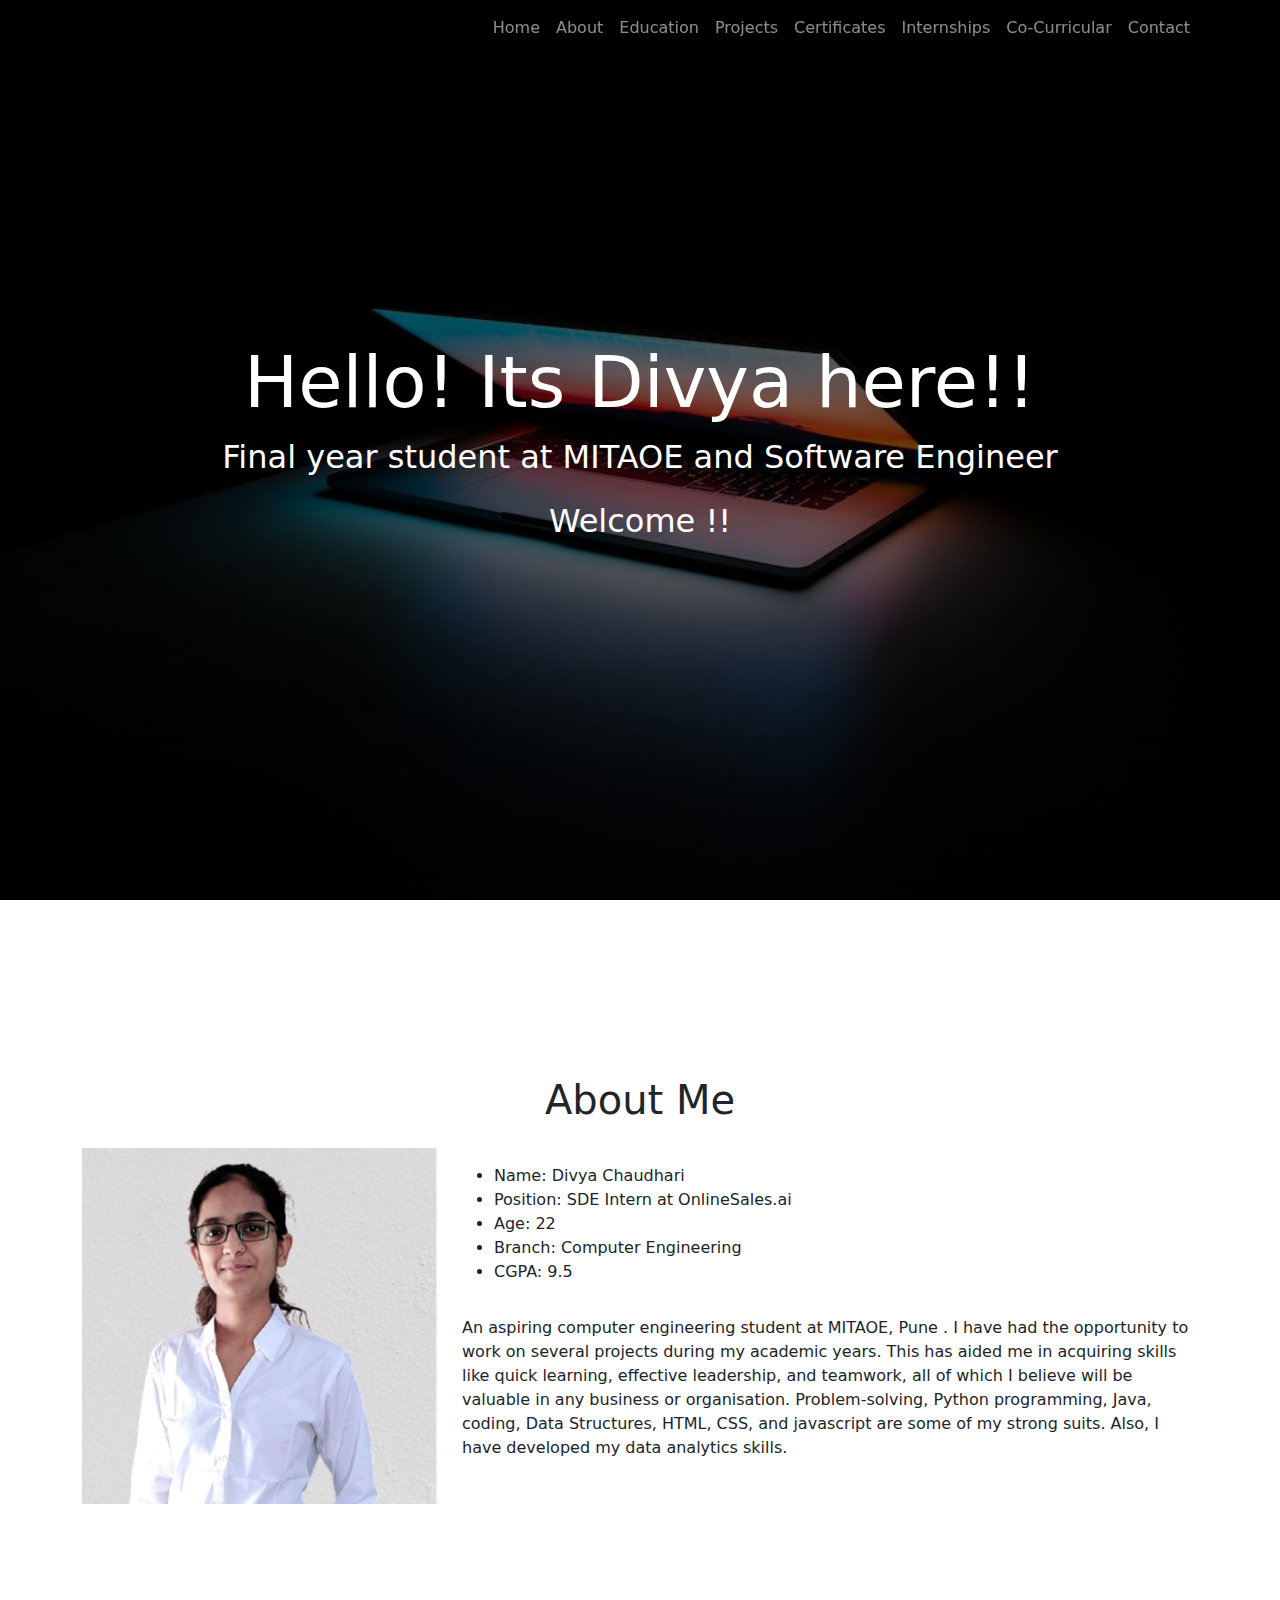
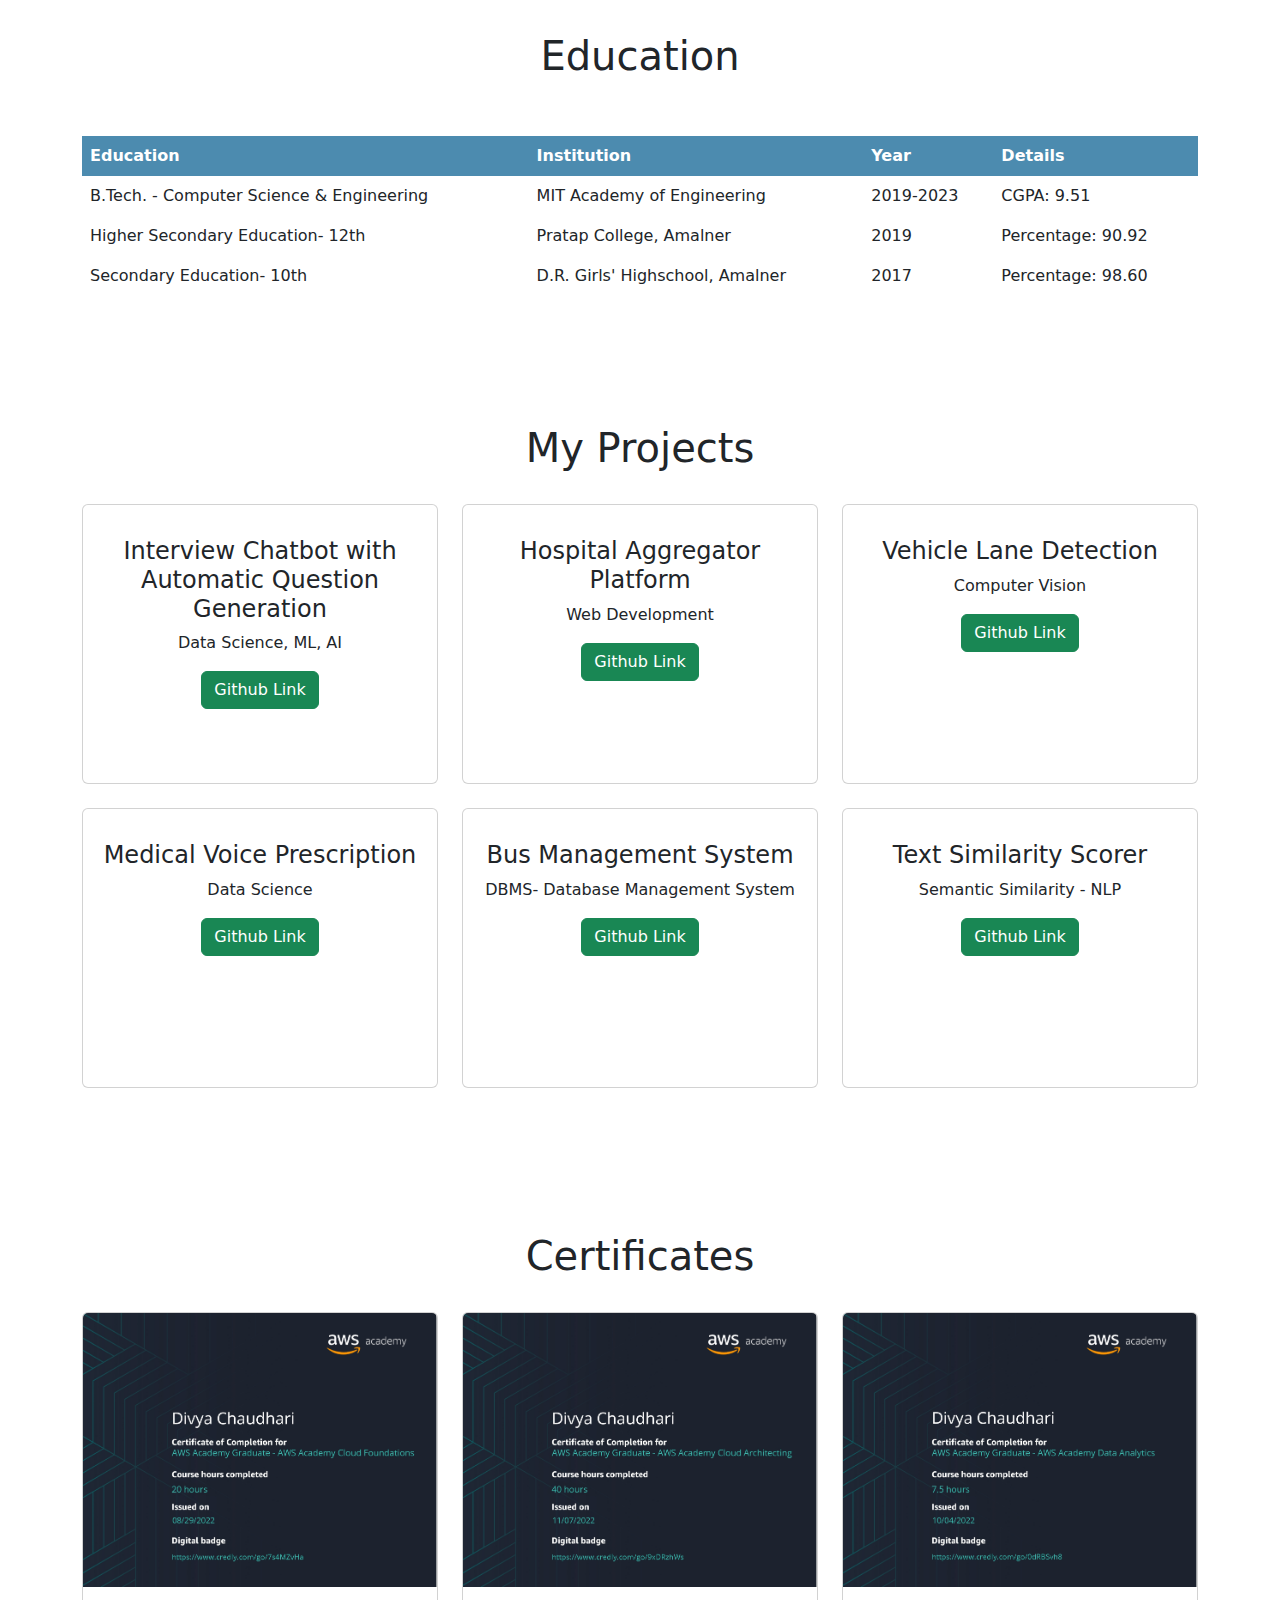
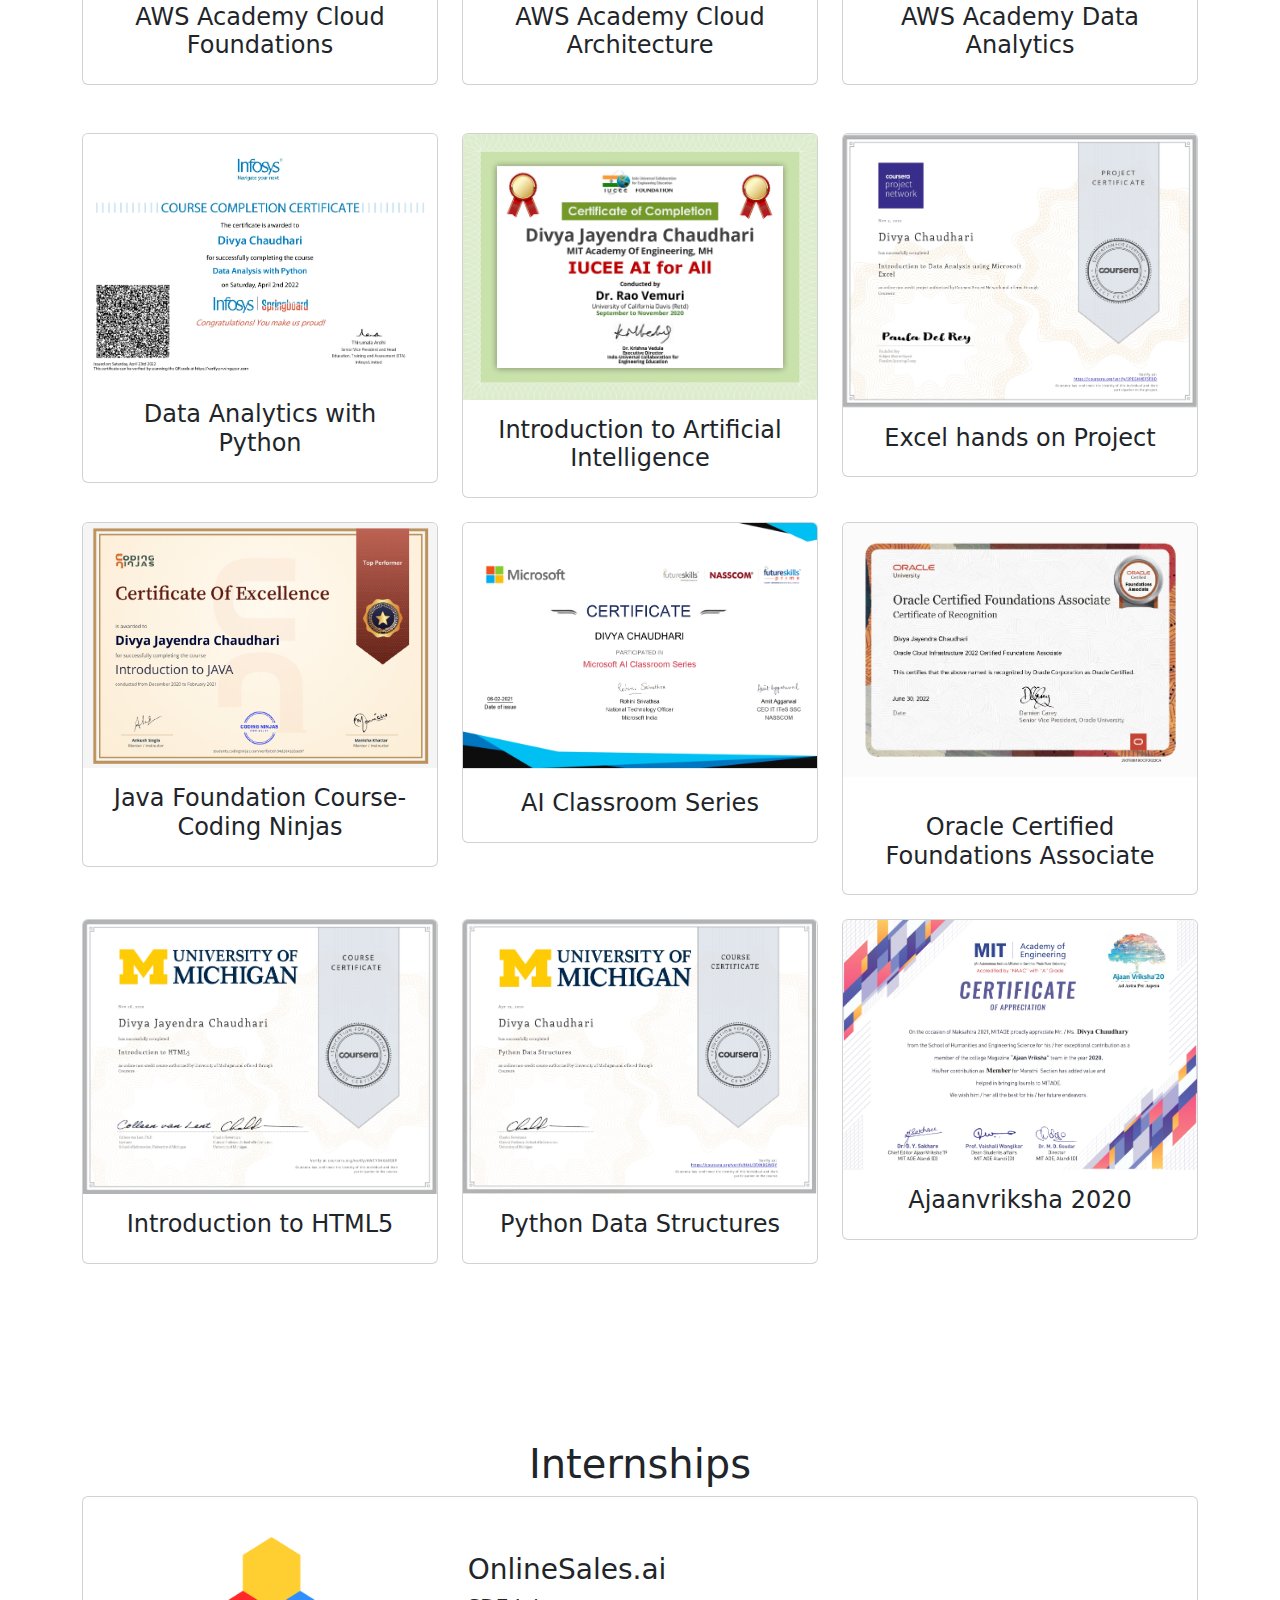
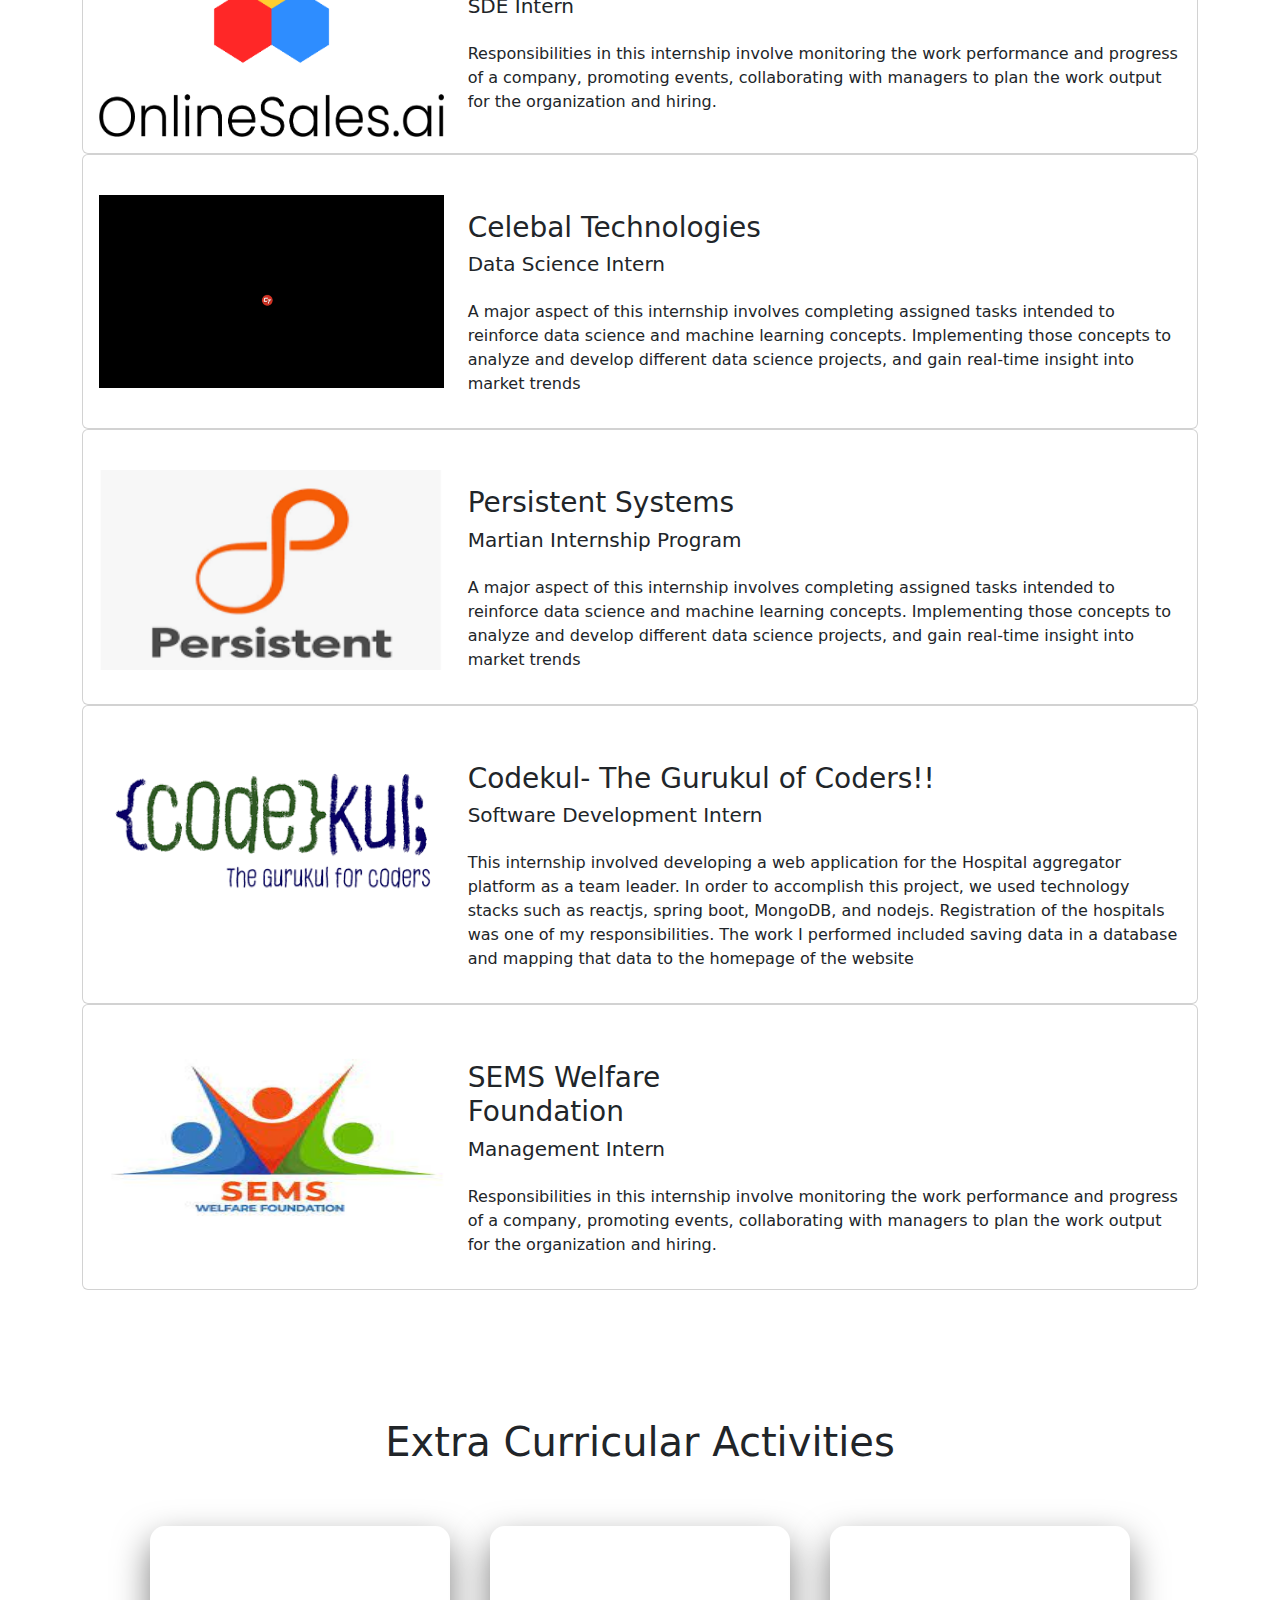
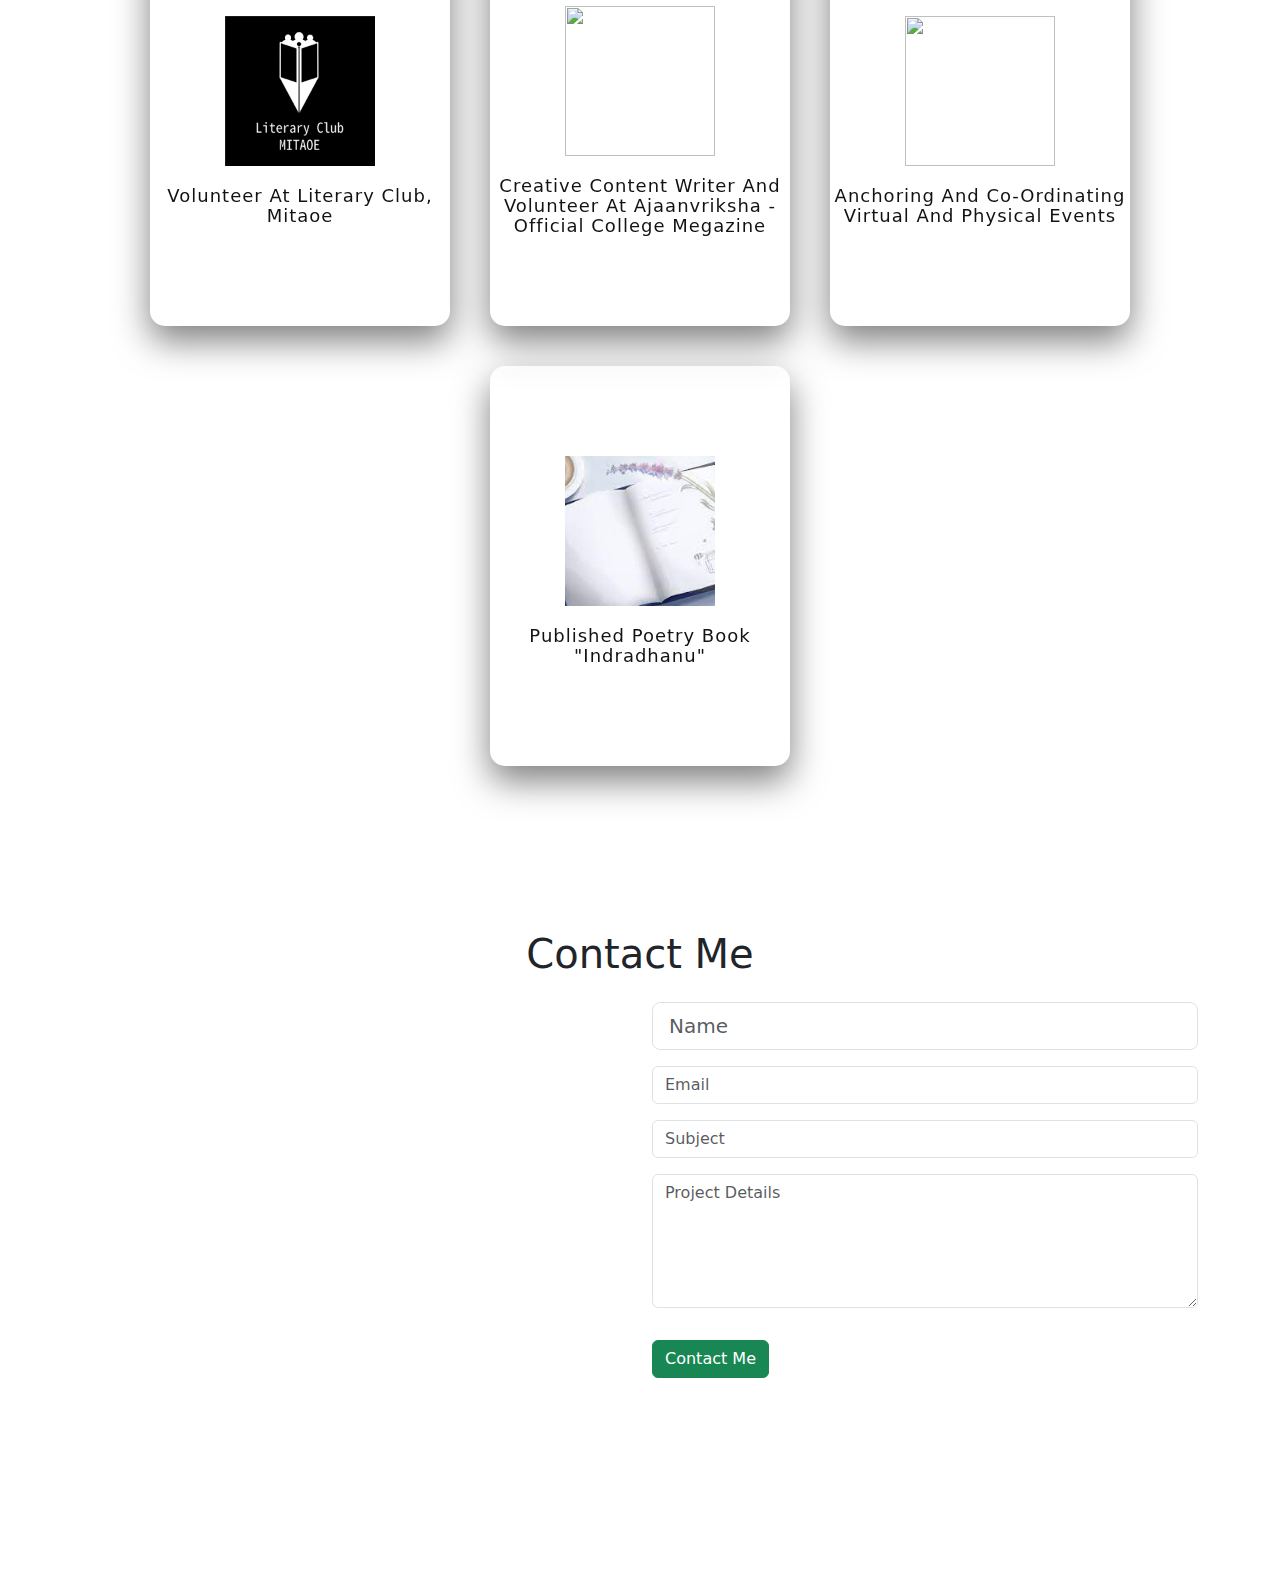
==== portfolio_website_fcc-master/index.html @ c39f03d2 "Add files via upload" ====
<!DOCTYPE html>
<html lang="en">

<head>
    <title>Digital Portfolio - Divya</title>
    <meta charset="utf-8">
    <meta name="viewport" content="width=device-width, initial-scale=1">
    <!-- linking css file -->
    <link rel="stylesheet" href="style.css">
    <!-- bootstrap CDN -->
    <link href="https://cdn.jsdelivr.net/npm/bootstrap@5.1.3/dist/css/bootstrap.min.css" rel="stylesheet">
    <script src="https://cdn.jsdelivr.net/npm/bootstrap@5.1.3/dist/js/bootstrap.bundle.min.js"></script>
    <!-- font awesome -->
    <script src="https://kit.fontawesome.com/31149d48b0.js" crossorigin="anonymous"></script>
</head>

<body>
    <!-- navbar -->
    <nav class="navbar navbar-expand-lg fixed-top navbar-dark navbarScroll">
        <div class="container">
            <a class="navbar-brand" href="#"></a>
            <button class="navbar-toggler" type="button" data-bs-toggle="collapse"
                data-bs-target="#navbarSupportedContent" aria-controls="navbarSupportedContent" aria-expanded="false"
                aria-label="Toggle navigation">
                <span class="navbar-toggler-icon"></span>
            </button>
            <div class="collapse navbar-collapse" id="navbarSupportedContent">
                <ul class="navbar-nav ms-auto">
                    <li class="nav-item active">
                        <a class="nav-link" href="#home">Home</a>
                    </li>
                    <li class="nav-item">
                        <a class="nav-link" href="#about">About</a>
                    </li>
                    <li class="nav-item">
                        <a class="nav-link" href="#education">Education</a>
                    </li>
                    <li class="nav-item">
                        <a class="nav-link" href="#services">Projects</a>
                    </li>
                    <li class="nav-item">
                        <a class="nav-link" href="#portfolio">Certificates</a>
                    </li>
                    <li class="nav-item">
                        <a class="nav-link" href="#internships">Internships</a>
                    </li>
                    <li class="nav-item">
                        <a class="nav-link" href="#co-curricular">Co-Curricular</a>
                    </li>
                    <li class="nav-item">
                        <a class="nav-link" href="#contact">Contact</a>
                    </li>
                </ul>

            </div>
        </div>
    </nav>
    <!-- main banner -->
    <section class="bgimage" id="home">
        <div class="container-fluid">
            <div class="row">
                <div class="col-lg-12 col-md-12 col-sm-12 col-xs-12 hero-text">
                    <h2 class="hero_title">Hello! Its Divya here!!</h2>
                    <p class="hero_desc">Final year student at MITAOE and Software Engineer</p>
                    <p class="hero_desc">Welcome !!</p>
                </div>
            </div>
        </div>
    </section>

    <!-- about section-->
    <section id="about">
        <div class="container mt-4 pt-4">
            <h1 class="text-center">About Me</h1>
            <div class="row mt-4">
                <div class="col-lg-4">
                    <img src="images\Divya_Chaudhari.jpg" class="imageAboutPage" alt="">
                </div>

                <div class="col-lg-8">
                    <!-- <p> Lorem Ipsum has been the industry's standard dummy text ever since the 1500s, when an unknown printer took a galley of type and scrambled it to make a type specimen book. It has survived not only five centuries, but also the leap into electronic typesetting, remaining essentially unchanged
                        
                    </p> -->
                    <div class="row mt-3">
                        <div class="col-md-6">
                            <ul>
                                <li>Name: Divya Chaudhari</li>
                                <li>Position: SDE Intern at OnlineSales.ai</li>
                                <li>Age: 22</li>
                                <li>Branch: Computer Engineering</li>
                                <li>CGPA: 9.5</li>

                            </ul>
                        </div>
                        <!-- <div class="col-md-6">
                            <ul>
                                <li>Name: David Parker</li>
                                <li>Age: 28</li>
                                <li>Occupation: Web Developer</li>

                            </ul>
                        </div> -->
                    </div>
                    <div class="row mt-3">
                        <p>An aspiring computer engineering student at MITAOE, Pune . I have had the opportunity to work
                            on several projects during my academic years.
                            This has aided me in acquiring skills like quick learning, effective leadership, and
                            teamwork, all of which I believe will be valuable in any business or organisation.
                            Problem-solving, Python programming, Java, coding, Data Structures, HTML, CSS, and
                            javascript are some of my strong suits. Also, I have developed my data analytics skills.
                        </p>
                    </div>
                </div>
            </div>
    </section>

    <!-- education section-->
<section id="education" >
    <div class="container">
        <h1 class="text-center">Education</h1><br><br>
        <table>
            <tr>
              <th>Education</th>
              <th>Institution</th>
              <th>Year</th>
              <th>Details</th>
            </tr>
            <tr>
              <td>B.Tech. - Computer Science & Engineering</td>
              <td>MIT Academy of Engineering</td>
              <td>2019-2023</td>
              <td>CGPA: 9.51 </td>
            </tr>
            <tr>
              <td>Higher Secondary Education- 12th</td>
              <td>Pratap College, Amalner</td>
              <td>2019</td>
              <td>Percentage: 90.92 </td>
            </tr>
            <tr>
              <td>Secondary Education- 10th</td>
              <td>D.R. Girls' Highschool, Amalner</td>
              <td>2017</td>
              <td>Percentage: 98.60 </td>
            </tr>
          </table>
</section>
    <!-- services section-->
    <section id="services">
        <div class="container">
            <h1 class="text-center">My Projects</h1>
            <div class="row">
                <div class="col-lg-4 mt-4">
                    <div class="card servicesText">
                        <div class="card-body">
                            <i class="fas servicesIcon fa-clock"></i>
                            <h4 class="card-title mt-3">Interview Chatbot with Automatic Question Generation </h4>
                            <p class="text-center">Data Science, ML, AI</p>
                            <!-- <p class="card-text mt-3">
                               <li>Resume Screening: Extracting skills from the resume submitted by the candidate</li>
                                <li>Question Generation: Dynamic generation of questions based on the skills extracted</li>
                               <li>Answer Evaluation: Evaluation of the candidate's responses and final score generation</li>
                                <li>Face Detection: Face, device, and single-person detection to prevent malpractice during an interview</li>
                            </p> -->
                            <div class="text-center">
                                <a href="https://github.com/Divya-105/MajorProjectInterviewChatbot"
                                    class="btn btn-success">Github Link</a>
                            </div>
                            <!-- <img class="card-img-top" src="images\AWS_Academy_Graduate___AWS_Academy_Cloud_Foundations_Badge20220829-46-1ogr9g3_page-0001.jpg" alt="Card image" style="width:100%"> -->
                        </div>
                    </div>
                </div>
                <div class="col-lg-4 mt-4">
                    <div class="card servicesText">
                        <div class="card-body">
                            <i class='fas servicesIcon fa-layer-group'></i>
                            <h4 class="card-title mt-3">Hospital Aggregator Platform</h4>
                            <p class="text-center">Web Development</p>
                            <!-- <p class="card-text mt-3">Mentor: Abhijeet Chaugule | Team Size: 4
                                Key Skills: Web Development ReactJS MongoDB Spring Boot
                                1. Hospitals can register their data on this platform
                                2. Admins must approve a hospital profile before it appears on the homepage
                                3. Users will be able to view the list of all the hospitals on the homepage.
                                4. Hospital end users will have the option of emailing their issues to the respective hospitals.
                            </p> -->
                            <div class="text-center">
                                <a href="https://github.com/Divya-105/Hospital-Aggregator-Platform"
                                    class="btn btn-success">Github Link</a>
                            </div>
                        </div>
                    </div>
                </div>

                <div class="col-lg-4 mt-4">
                    <div class="card servicesText">
                        <div class="card-body">
                            <i class='far servicesIcon fa-check-circle'></i>
                            <h4 class="card-title mt-3">Vehicle Lane Detection</h4>
                            <p class="text-center">Computer Vision</p>
                            <!-- <p class="card-text mt-3">Mentor: Dr. Vaishali Wangikar | Team Size: 3
                                Key Skills: Python Text-to-Speech Speech Recognition SMTP
                                1. The software application asks for details about patients
                                2. In order to prescribe medicine, a doctor must specify its name
                                3. After being asked by the software, doctors also specify the time at which medicine is consumed
                                4. In the form, all these details are printed and ready to be emailed to the receiver/patient.
                                5. Send an email to the patient by entering their email address in the GUI
                            </p> -->
                            <div class="text-center">
                                <a href="https://github.com/Divya-105/CVProject_lanedetectionnew"
                                    class="btn btn-success">Github Link</a>
                            </div>
                        </div>
                    </div>
                </div>
            </div>

            <div class="row">
                <div class="col-lg-4 mt-4">
                    <div class="card servicesText">
                        <div class="card-body">
                            <i class='fas servicesIcon fa-search'></i>
                            <h4 class="card-title mt-3">Medical Voice Prescription</h4>
                            <p class="text-center">Data Science</p>
                            <!-- <p class="card-text mt-3">Some quick example text to build on the card title and make up the bulk of the card's content.
                                Some quick example text to build on the card title and make up the bulk of the card's content.
                            </p> -->
                            <div class="text-center">
                                <a href="https://github.com/Divya-105/Voice-Prescription" class="btn btn-success">Github
                                    Link</a>
                            </div>
                        </div>
                    </div>
                </div>

                <div class="col-lg-4 mt-4">
                    <div class="card servicesText">
                        <div class="card-body">
                            <i class='fas servicesIcon fa-shield-alt'></i>
                            <h4 class="card-title mt-3">Bus Management System</h4>
                            <p class="text-center">DBMS- Database Management System</p>
                            <!-- <p class="card-text mt-3">Some quick example text to build on the card title and make up the bulk of the card's content.
                                Some quick example text to build on the card title and make up the bulk of the card's content.
                            </p> -->
                            <div class="text-center">
                                <a href="https://github.com/Divya-105/Bus-Management-System-DBMS-Project"
                                    class="btn btn-success">Github Link</a>
                            </div>
                        </div>
                    </div>
                </div>

                <div class="col-lg-4 mt-4">
                    <div class="card servicesText">
                        <div class="card-body">
                            <i class='fas servicesIcon fa-wrench'></i>
                            <h4 class="card-title mt-3">Text Similarity Scorer</h4>
                            <p class="text-center">Semantic Similarity - NLP</p>
                            <!-- <p class="card-text mt-3">Some quick example text to build on the card title and make up the bulk of the card's content.
                                Some quick example text to build on the card title and make up the bulk of the card's content.
                            </p> -->
                            <div class="text-center">
                                <a href="https://github.com/Divya-105/text-similarity-scorer"
                                    class="btn btn-success">Github Link</a>
                            </div>
                        </div>
                    </div>
                </div>
            </div>
        </div>
    </section>

    <!-- portfolio section-->
    <section id="portfolio">
        <div class="container mt-3">
            <h1 class="text-center">Certificates</h1>
            <div class="row">
                <div class="col-lg-4 mt-4">
                    <div class="card">
                        <img class="card-img-top"
                            src="images\Certificates\AWS_Academy_Graduate___AWS_Academy_Cloud_Foundations_Badge20220829-46-1ogr9g3_page-0001.jpg"
                            alt="Card image" style="width:100%">
                        <div class="card-body">
                            <h4 class="card-title">AWS Academy Cloud Foundations</h4>
                            <!-- <p class="card-text">Lorem Ipsum is simply dummy text of the printing and typesetting industry.</p> -->
                            <!-- <div class="text-center">
                                <a href="#" class="btn btn-success">Link</a>
                            </div> -->
                        </div>
                    </div>
                </div>

                <div class="col-lg-4 mt-4">
                    <div class="card portfolioContent">
                        <img class="card-img-top"
                            src="images\Certificates\AWS_Academy_Graduate___AWS_Academy_Cloud_Architecting_Badge20221107-46-8hinlg (1)_page-0001.jpg"
                            alt="Card image" style="width:100%">
                        <div class="card-body">
                            <h4 class="card-title">AWS Academy Cloud Architecture</h4>
                            <!-- <p class="card-text">Lorem Ipsum is simply dummy text of the printing and typesetting industry.</p>
                            <div class="text-center">
                                <a href="#" class="btn btn-success">Link</a>
                            </div> -->
                        </div>
                    </div>
                </div>

                <div class="col-lg-4 mt-4">
                    <div class="card portfolioContent">
                        <img class="card-img-top"
                            src="images\Certificates\AWS_Academy_Graduate___AWS_Academy_Data_Analytics_Badge20221004-46-1j349ua_page-0001.jpg"
                            alt="Card image" style="width:100%">
                        <div class="card-body">
                            <h4 class="card-title">AWS Academy Data Analytics</h4>
                            <!-- <p class="card-text">Lorem Ipsum is simply dummy text of the printing and typesetting industry.</p>
                            <div class="text-center">
                                <a href="#" class="btn btn-success">Link</a>
                            </div> -->
                        </div>
                    </div>
                </div>
            </div>
            <br>
            <div class="row">
                <div class="col-lg-4 mt-4">
                    <div class="card portfolioContent">
                        <img class="card-img-top" src="images\Certificates\Data Analysis with python_page-0001.jpg"
                            alt="Card image" style="width:100%">
                        <div class="card-body">
                            <h4 class="card-title">Data Analytics with Python</h4>
                            <!-- <p class="card-text">Lorem Ipsum is simply dummy text of the printing and typesetting industry.</p>
                            <div class="text-center">
                                <a href="#" class="btn btn-success">Link</a>
                            </div> -->
                        </div>
                    </div>
                </div>

                <div class="col-lg-4 mt-4">
                    <div class="card portfolioContent">
                        <img class="card-img-top"
                            src="images\Certificates\AI 2020 certificate Completion Divya Jayendra Chaudhari.pptx_page-0001.jpg"
                            alt="Card image" style="width:100%">
                        <div class="card-body">
                            <h4 class="card-title">Introduction to Artificial Intelligence</h4>
                            <!-- <p class="card-text">Lorem Ipsum is simply dummy text of the printing and typesetting industry.</p>
                            <div class="text-center">
                                <a href="#" class="btn btn-success">Link</a>
                            </div> -->
                        </div>
                    </div>
                </div>

                <div class="col-lg-4 mt-4">
                    <div class="card portfolioContent">
                        <img class="card-img-top"
                            src="images\Certificates\Coursera 3PEGHVEF5FDD excel project_page-0001.jpg" alt="Card image"
                            style="width:100%">
                        <div class="card-body">
                            <h4 class="card-title">Excel hands on Project</h4>
                            <!-- <p class="card-text">Lorem Ipsum is simply dummy text of the printing and typesetting industry.</p>
                            <div class="text-center">
                                <a href="#" class="btn btn-success">Link</a>
                            </div> -->
                        </div>
                    </div>
                </div>

                <div class="col-lg-4 mt-4">
                    <div class="card portfolioContent">
                        <img class="card-img-top" src="images\Certificates\Java Foundation Certificate_page-0001.jpg"
                            alt="Card image" style="width:100%">
                        <div class="card-body">
                            <h4 class="card-title">Java Foundation Course- Coding Ninjas</h4>
                            <!-- <p class="card-text">Lorem Ipsum is simply dummy text of the printing and typesetting industry.</p>
                            <div class="text-center">
                                <a href="#" class="btn btn-success">Link</a>
                            </div> -->
                        </div>
                    </div>
                </div>

                <div class="col-lg-4 mt-4">
                    <div class="card portfolioContent">
                        <img class="card-img-top" src="images\Certificates\MicrosoftCertificate_page-0001.jpg"
                            alt="Card image" style="width:100%">
                        <div class="card-body">
                            <h4 class="card-title">AI Classroom Series</h4>
                            <!-- <p class="card-text">Lorem Ipsum is simply dummy text of the printing and typesetting industry.</p>
                            <div class="text-center">
                                <a href="#" class="btn btn-success">Link</a>
                            </div> -->
                        </div>
                    </div>
                </div>

                <div class="col-lg-4 mt-4">
                    <div class="card portfolioContent">
                        <img class="card-img-top" src="images\Certificates\Oracle_eCertificate_page-0001.jpg"
                            alt="Card image" style="width:100%">
                        <div class="card-body">
                            <h4 class="card-title">Oracle Certified Foundations Associate</h4>
                            <!-- <p class="card-text">Lorem Ipsum is simply dummy text of the printing and typesetting industry.</p>
                            <div class="text-center">
                                <a href="#" class="btn btn-success">Link</a>
                            </div> -->
                        </div>
                    </div>
                </div>

                <div class="col-lg-4 mt-4">
                    <div class="card portfolioContent">
                        <img class="card-img-top" src="images\Certificates\Coursera 4WCY9AXA8S8P html5_page-0001.jpg"
                            alt="Card image" style="width:100%">
                        <div class="card-body">
                            <h4 class="card-title">Introduction to HTML5</h4>
                            <!-- <p class="card-text">Lorem Ipsum is simply dummy text of the printing and typesetting industry.</p>
                            <div class="text-center">
                                <a href="#" class="btn btn-success">Link</a>
                            </div> -->
                        </div>
                    </div>
                </div>

                <div class="col-lg-4 mt-4">
                    <div class="card portfolioContent">
                        <img class="card-img-top"
                            src="images\Certificates\Coursera HAU3FXN8GWQY- python DS_page-0001.jpg" alt="Card image"
                            style="width:100%">
                        <div class="card-body">
                            <h4 class="card-title">Python Data Structures</h4>
                            <!-- <p class="card-text">Lorem Ipsum is simply dummy text of the printing and typesetting industry.</p>
                            <div class="text-center">
                                <a href="#" class="btn btn-success">Link</a>
                            </div> -->
                        </div>
                    </div>
                </div>

                <div class="col-lg-4 mt-4">
                    <div class="card portfolioContent">
                        <img class="card-img-top" src="images\Certificates\AV20 Certificates_page-0033.jpg"
                            alt="Card image" style="width:100%">
                        <div class="card-body">
                            <h4 class="card-title">Ajaanvriksha 2020</h4>
                            <!-- <p class="card-text">Lorem Ipsum is simply dummy text of the printing and typesetting industry.</p>
                            <div class="text-center">
                                <a href="#" class="btn btn-success">Link</a>
                            </div> -->
                        </div>
                    </div>
                </div>
            </div>
    </section>

    <!-- internships section-->
    <section id="internships">
        <div class="container mt-4 pt-4">
            <h1 class="text-center">Internships</h1>

            <div class="card">
                <div class="card-body">
                    <div class="row mt-4">
                        <div class="col-lg-4">
                            <img src="images\Logos\os.png" height="200px" width="120px" class="imageAboutPage" alt="">
                        </div>
                        <div class="col-lg-8">
                            <div class="row mt-3">
                                <div class="col-md-6">
                                    <h3>OnlineSales.ai</h3>
                                    <h5>SDE Intern</h5>
                                </div>
                            </div>
                            <div class="row mt-3">
                                <p>Responsibilities in this internship involve monitoring the work performance and
                                    progress of a company, promoting events, collaborating with
                                    managers to plan the work output for the organization and hiring.
                                </p>
                            </div>
                        </div>
                    </div>
                </div>
            </div>

            <div class="card">
                <div class="card-body">
                    <div class="row mt-4">
                        <div class="col-lg-4">
                            <img src="images\Logos\summer internship logo ai file 2(1).gif" class="imageAboutPage"
                                alt="">
                        </div>
                        <div class="col-lg-8">
                            <div class="row mt-3">
                                <div class="col-md-6">
                                    <h3>Celebal Technologies</h3>
                                    <h5>Data Science Intern</h5>
                                </div>
                            </div>
                            <div class="row mt-3">
                                <p>A major aspect of this internship involves completing assigned tasks intended to
                                    reinforce data science and machine learning concepts. Implementing
                                    those concepts to analyze and develop different data science projects, and gain
                                    real-time insight into market trends
                                </p>
                            </div>
                        </div>
                    </div>
                </div>
            </div>

            <div class="card">
                <div class="card-body">
                    <div class="row mt-4">
                        <div class="col-lg-4">
                            <img src="images\Logos\persist.png" height="200px" width="120px" class="imageAboutPage"
                                alt="">
                        </div>
                        <div class="col-lg-8">
                            <div class="row mt-3">
                                <div class="col-md-6">
                                    <h3>Persistent Systems</h3>
                                    <h5>Martian Internship Program</h5>
                                </div>
                            </div>
                            <div class="row mt-3">
                                <p>A major aspect of this internship involves completing assigned tasks intended to
                                    reinforce data science and machine learning concepts. Implementing
                                    those concepts to analyze and develop different data science projects, and gain
                                    real-time insight into market trends
                                </p>
                            </div>
                        </div>
                    </div>
                </div>
            </div>

            <div class="card">
                <div class="card-body">
                    <div class="row mt-4">
                        <div class="col-lg-4">
                            <img src="images\Logos\ck3.png" height="150px" width="120px" class="imageAboutPage" height="200px" alt="">
                        </div>
                        <div class="col-lg-8">
                            <div class="row mt-3">
                                <div >
                                    <h3> Codekul- The Gurukul of Coders!!</h3>
                                    <h5>Software Development Intern</h5>
                                    </ul>
                                </div>
                            </div>
                            <div class="row mt-3">
                                <p>This internship involved developing a web application for the Hospital aggregator
                                    platform as a team leader. In order to accomplish this project, we
                                    used technology stacks such as reactjs, spring boot, MongoDB, and nodejs.
                                    Registration of the hospitals was one of my responsibilities. The work I
                                    performed included saving data in a database and mapping that data to the homepage
                                    of the website
                                </p>
                            </div>
                        </div>
                    </div>
                </div>
            </div>

            <div class="card">
                <div class="card-body">
                    <div class="row mt-4">
                        <div class="col-lg-4">
                            <img src="images\Logos\sems.jpg" height="200px" width="120px" class="imageAboutPage"
                                alt="">
                        </div>
                        <div class="col-lg-8">
                            <div class="row mt-3">
                                <div class="col-md-6">
                                    <h3>SEMS Welfare Foundation</h3>
                                    <h5> Management Intern</h5>
                                </div>
                            </div>
                            <div class="row mt-3">
                                <p>Responsibilities in this internship involve monitoring the work performance and
                                    progress of a company, promoting events, collaborating with
                                    managers to plan the work output for the organization and hiring.
                                </p>
                            </div>
                        </div>
                    </div>
                </div>
            </div>
    </section>


<!-- co-curricular section-->
<section id="co-curricular">
        <h1 class="text-center">Extra Curricular Activities</h1>
    <div class="container_h">
        <div class="card_h">
            <div class="content_h">
                <div class="imgBx">
                    <img src="images\Logos\litearary.png" height="250px" width="250px">
                </div>
                <div class="contentBx">
                    <h3>Volunteer at Literary Club, Mitaoe</h3>
                </div>
            </div>
        </div>
        <div class="card_h">
            <div class="content_h">
                <div class="imgBx">
                    <img src="images\Logos\_DSC0494.JPG" height="250px" width="250px">
                </div>
                <div class="contentBx">
                    <h3>Creative content writer and volunteer at Ajaanvriksha - Official college megazine</h3>
                </div>
            </div>
        </div>
        <div class="card_h">
            <div class="content_h">
                <div class="imgBx">
                    <img src="images\Logos\DSC_0521 (1).JPG" height="250px" width="250px">
                </div>
                <div class="contentBx">
                    <h3>Anchoring and co-ordinating virtual and physical events</h3>
                </div>
            </div>
        </div>
        <div class="card_h">
            <div class="content_h">
                <div class="imgBx">
                    <img src="images\Logos\poetry.jpg" height="250px" width="250px">
                </div>
                <div class="contentBx">
                    <h3>Published poetry book "Indradhanu"</h3>
                </div>
            </div>
        </div>
    </div>
    </div>
</section>


    <!-- contact section-->
    <section id="contact">
        <div class="container mt-3 contactContent">
            <h1 class="text-center">Contact Me</h1>

            <div class="row mt-4">
                <div class="col-lg-6">
                    <!-- to edit google map goto https://www.embed-map.com type your location, generate html code and copy the html  -->
                    <div style="max-width:100%;overflow:hidden;color:red;width:500px;height:500px;">
                        <div id="embedmap-canvas" style="height:100%; width:100%;max-width:100%;">
                            <iframe style="height:100%;width:100%;border:0;" frameborder="0"
                                src="https://www.google.com/maps/embed/v1/place?q=kiwale,pune&key=AIzaSyBFw0Qbyq9zTFTd-tUY6dZWTgaQzuU17R8">
                            </iframe>
                        </div>
                        <a class="googlemaps-html" href="https://www.embed-map.com"
                            id="get-data-forembedmap">https://www.embed-map.com</a>
                        <style>
                            #embedmap-canvas img {
                                max-width: none !important;
                                background: none !important;
                                font-size: inherit;
                                font-weight: inherit;
                            }
                        </style>
                    </div>
                </div>

                <div class="col-lg-6">
                    <!-- form fields -->
                    <form>
                        <input type="text" class="form-control form-control-lg" placeholder="Name">
                        <input type="email" class="form-control mt-3" placeholder="Email">
                        <input type="text" class="form-control mt-3" placeholder="Subject">
                        <div class="mb-3 mt-3">
                            <textarea class="form-control" rows="5" id="comment" name="text"
                                placeholder="Project Details"></textarea>
                        </div>
                    </form>
                    <button type="button" class="btn btn-success mt-3">Contact Me</button>

                </div>

            </div>
        </div>
    </section>


    <!-- footer section-->
    <footer id="footer">
        <div class="container-fluid">
            <!-- social media icons -->
            <div class="social-icons mt-4">
                <a href="https://www.facebook.com/" target="_blank"><i class="fab fa-facebook"></i></a>
                <a href="https://www.instagram.com/" target="_blank"><i class="fab fa-instagram"></i></a>
                <!-- <a href="https://www.twitter.com/" target="_blank"><i class="fab fa-twitter"></i></a> -->
                <a href="https://www.linkedin.com/in/divyachaudhari105/" target="_blank"><i class="fab fa-linkedin"></i></a>
                <!-- <a href="https://www.twitch.tv/" target="_blank"><i class="fab fa-twitch"></i></a> -->
            </div>
        </div>
    </footer>

    <!-- load javascript after loading all html content -->
    <script src="script/script.js"></script>

</body>

</html>
---- portfolio_website_fcc-master/style.css ----
/* display background color black on navbar scroll */
.navbarScroll.navbarDark {
    background-color: black;
}

/* hero background image */
.bgimage {
    height:100vh;
    /* background: url('images/heroImage.jpeg'); */
    background: url('images/home2cpy.jpg');
    background-size:cover;
    position:relative;
}
/* .bgimage::after {
  content: "";
  position: absolute;
  top: 0;
  left: 0;
  width: 100%;
  height: 100%;
  background: rgba(0,0,0,0.6);
  mix-blend-mode: multiply;
  pointer-events: none;
} */
/* text css above hero image*/
.hero_title {
    font-size: 4.5rem;
}
.hero_desc {
    font-size: 2rem;
}
.hero-text {
    text-align: center;
    position: absolute;
    top: 50%;
    left: 50%;
    transform: translate(-50%, -50%);
    color: white;
}

/* spacing on all sections */
/* #about, #services, #portfolio, #contact {
    margin-top: 4rem;
    padding-top: 4rem;
} */
#contact {
    padding-bottom: 4rem;
}
/* about section image css */
.imageAboutPage {
    width: 100%;
}

/* services section css */
.servicesText.card {
    height: 280px;
    cursor: pointer;
  }
.servicesIcon {
    font-size: 36px;
    text-align: center;
    width: 100%;
}
.card-title {
    text-align: center;
}
.card:hover .servicesIcon {
    color: #008000;
}
.servicesText:hover {
    border: 1px solid #008000;
}

/* social media icons styling */
.social-icons {
    font-size: 36px;
    cursor: pointer;
}
.fa-facebook:hover,.fa-instagram:hover,.fa-twitter:hover,.fa-linkedin:hover, .fa-twitch:hover {
    color: #008000;
}
.fab {
    color: #000000;
}
/* footer styling */
#footer {
    background-color: #808080;
    text-align: center;
}

/* spacing on all sections */
#about, #services, #portfolio, #contact,#internships, #co-curricular, #education {
    margin-top: 4rem;
    padding-top: 4rem;
}
#contact {
    padding-bottom: 4rem;
}

   .card-body li:hover {
    background-color: #f2f2f2;
  }
  

/* body {
	display: flex;
	justify-content: center;
	align-items: center;
	flex-wrap: wrap;
	background: #161616;
	min-height: 100vh;
} */

/* section::before{
	content: '';
	position: absolute;
	top: 0;
	left: 0;
	width: 100%;
	height: 100%;
	background: linear-gradient(#DA22FF, #9733EE);
	clip-path: circle(30% at right 70%);
} */

/* section::after {
	content: '';
	position: absolute;
	top: 0;
	left: 0;
	width: 100%;
	height: 100%;
	background: linear-gradient(#E55D87, #5FC3E4);
	clip-path: circle(20% at 10% 10%);
} */

.container_h {
	position: relative;
	z-index: 1;
	display: flex;
	justify-content: center;
	align-items: center;
	flex-wrap: wrap;
	margin: 40px 0;
}

.container_h .card_h {
	position: relative;
	width: 300px;
	height: 400px;
	background: rgba(255, 255, 255, 0.05);
	margin: 20px;
	box-shadow: 0 15px 35px rgba(0, 0, 0, 0.5);
	border-radius: 15px;
	display: flex;
	justify-content: center;
	align-items: center;
	backdrop-filter: blur(10px);
}

.container_h .card_h .content_h {
	position: relative;
	display: flex;
	justify-content: center;
	align-items: center;
	flex-direction: column;
	transition: 0.5s;
}

.container_h .card_h:hover .content_h{
	transform: translateY(-20px);
}

.container_h .card_h .content_h .imgBx {
	position: relative;
	width: 150px;
	height: 150px;
	overflow: hidden;
}

.container_h .card_h .content_h .imgBx img {
	position: absolute;
	top: 0;
	left: 0;
	width: 100%;
	height: 100%;
	object-fit: cover;
}

.container_h .card_h .content_h .contentBx h3 {
	color: #121212;
	text-transform: capitalize;
	letter-spacing: 1px;
	font-weight: 400;
	font-size: 18px;
	text-align: center;
	margin: 20px 0 10px;
	line-height: 1.1em;
}

.container_h .card_h .content_h .contentBx h3 span {
	font-size: 12px;
	font-weight: 300;
	text-transform: initial;
}

.container_h .card_h .sci {
	position: absolute;
	bottom: 50px;
	display: flex;
}

.container_h .card_h .sci li {
	list-style: none;
	margin: 0 10px;
	transform: translateY(40px);
	transition: 0.5s;
	opacity: 0;
}

.container_h .card_h:hover .sci li {
	transform: translateY(0px);
	opacity: 1;
}

.container_h .card_h .sci li a {
	color: #fff;
	font-size: 20px;
}

table {
  border-collapse: collapse;
  width: 100%;
}

th, td {
  text-align: left;
  padding: 8px;
  border-bottom: 1px solid #ddd;
}

tr:hover {background-color: #f5f5f5;}

th {
  background-color: #4c8baf;
  color: white;
}

/* #education {
  background-image: url("images/mitclgphoto.jpg");
  height: fit-content;
  width: fit-content;
  background-size: cover;
  background-position: center center;
} */

/* .bgimageclg {
  height:100vh;
  /* background: url('images/heroImage.jpeg'); 
  background: url('images/mitclgphoto.jpg');
  background-size:cover;
  position:relative;
} */

/* 
body {
  background: #1e1e1e;
  color: #fff;
  font-family: Arial, sans-serif;
  font-size: 16px;
  line-height: 1.5;
}

h1, h2, h3, h4, h5, h6 {
  color: #fff;
}

a {
  color: #fff;
  text-decoration: underline;
}

a:hover {
  color: #ccc;
}

.container {
  max-width: 1200px;
  margin: 0 auto;
  padding: 20px;
} */
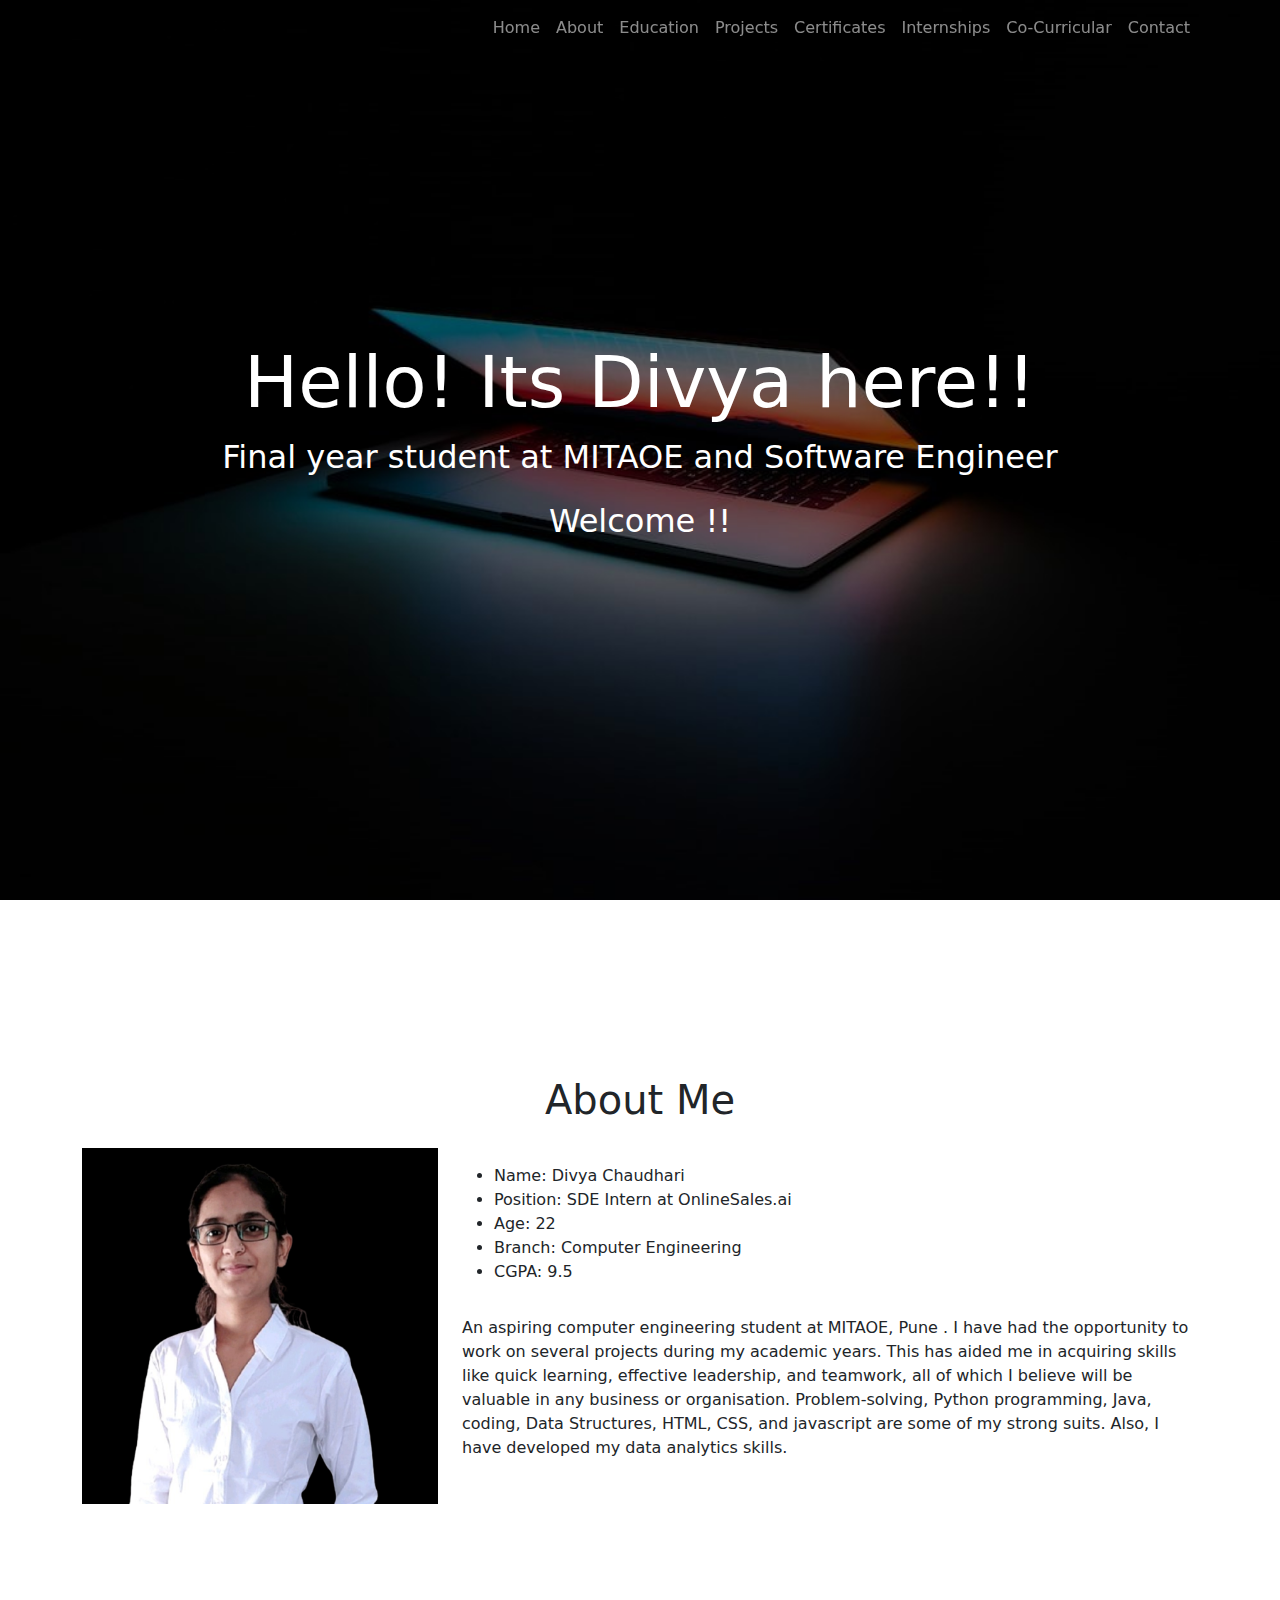
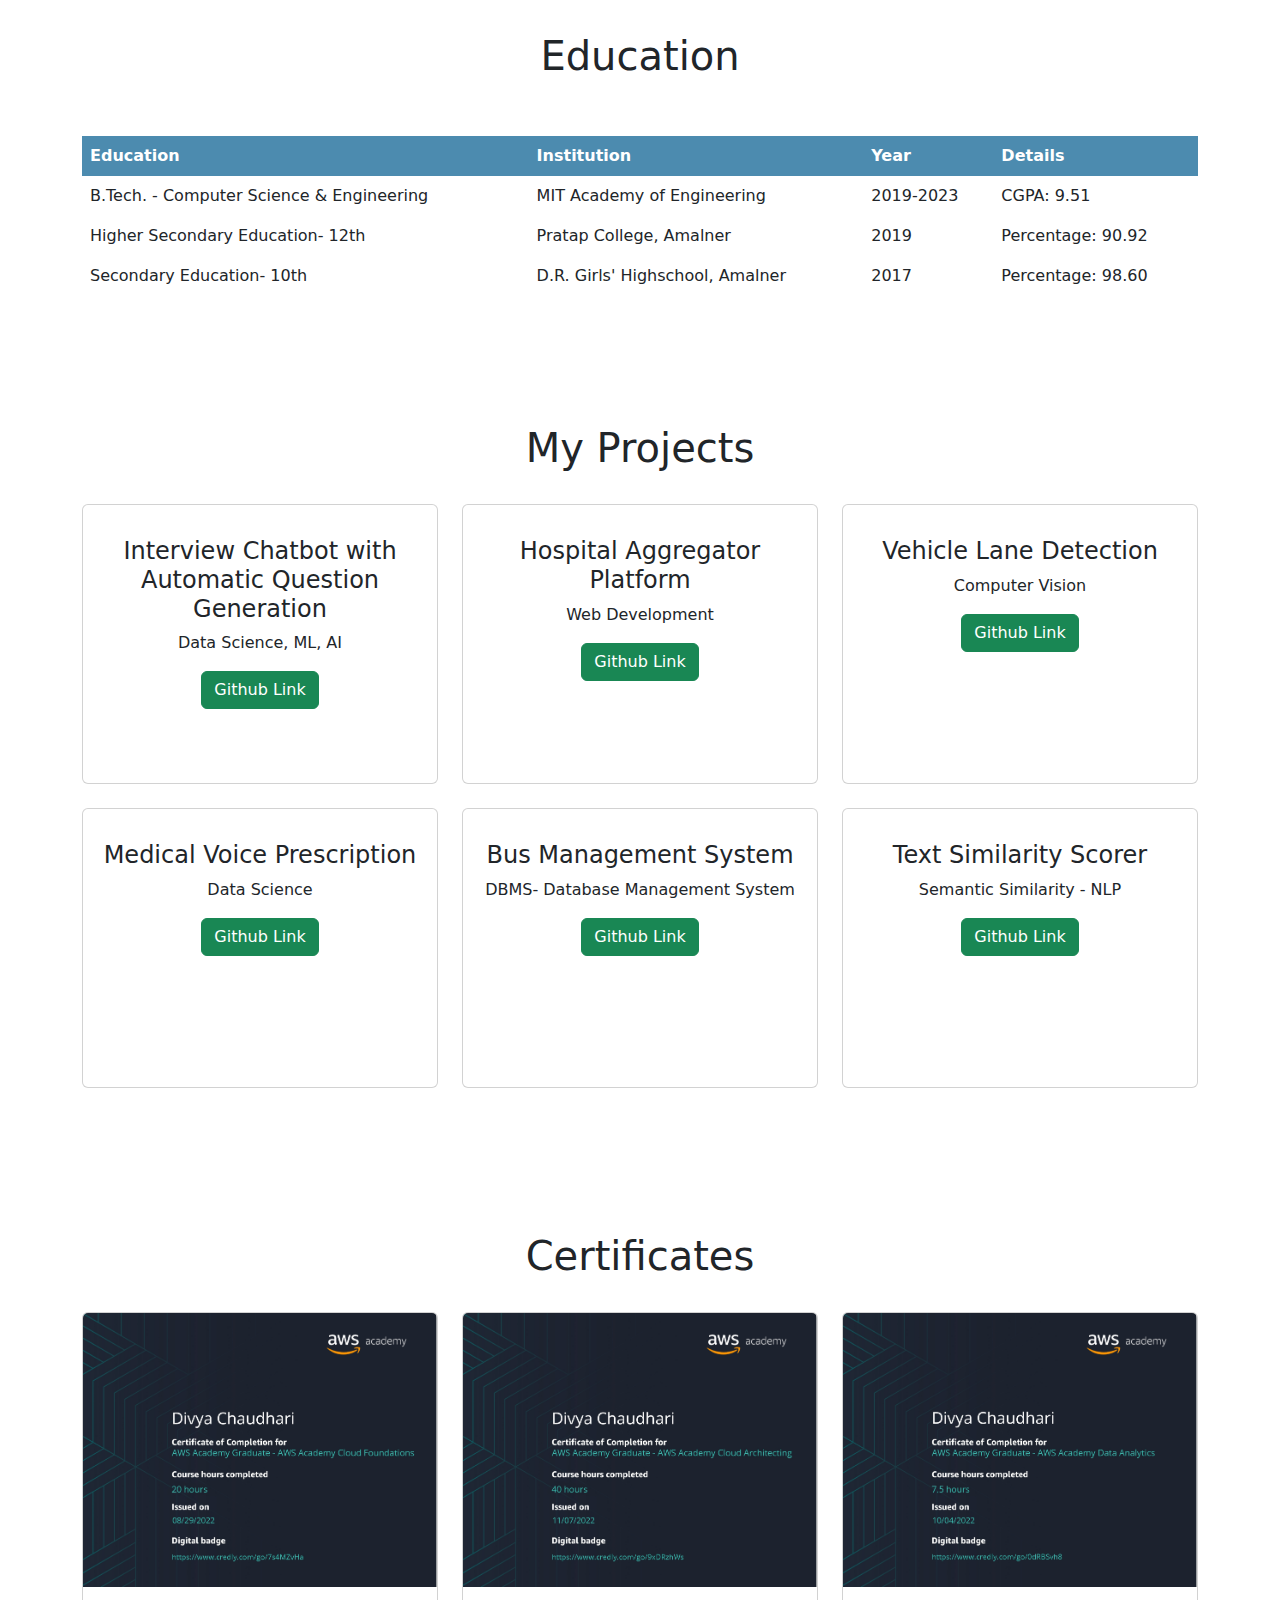
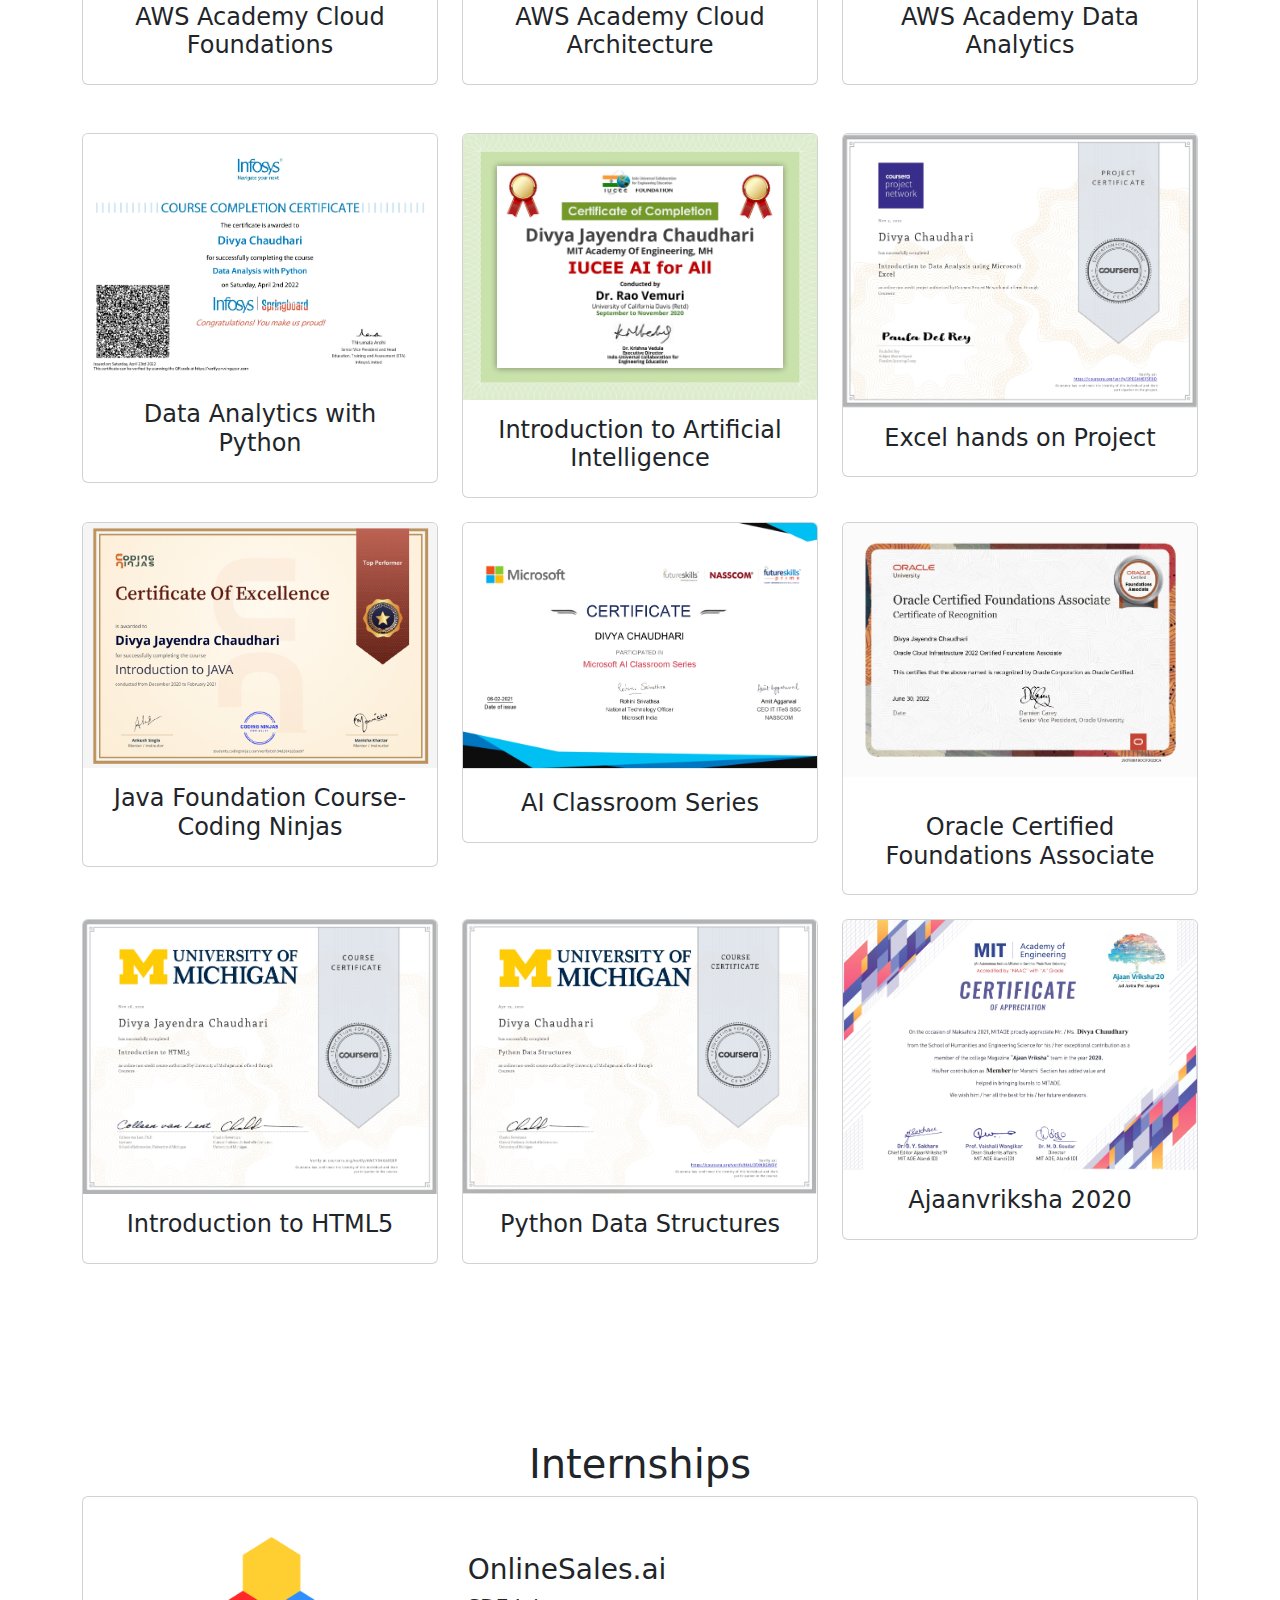
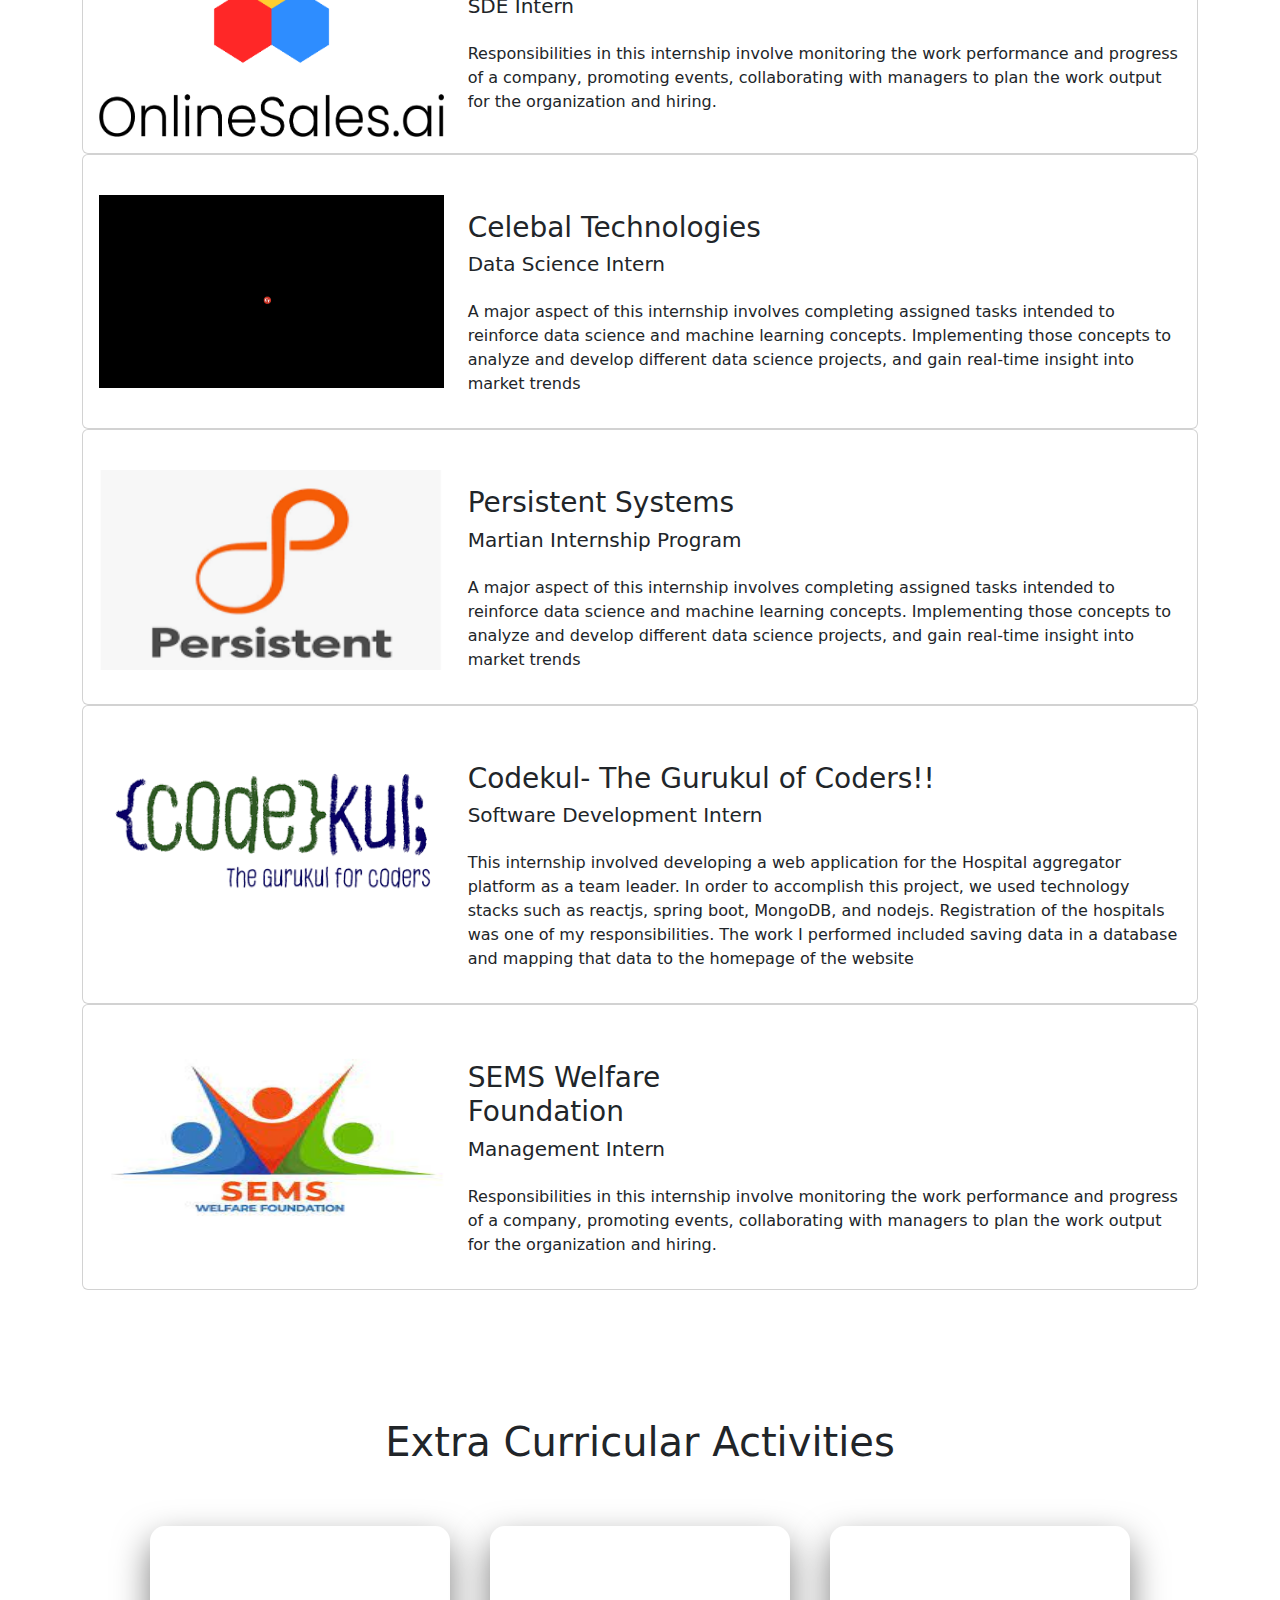
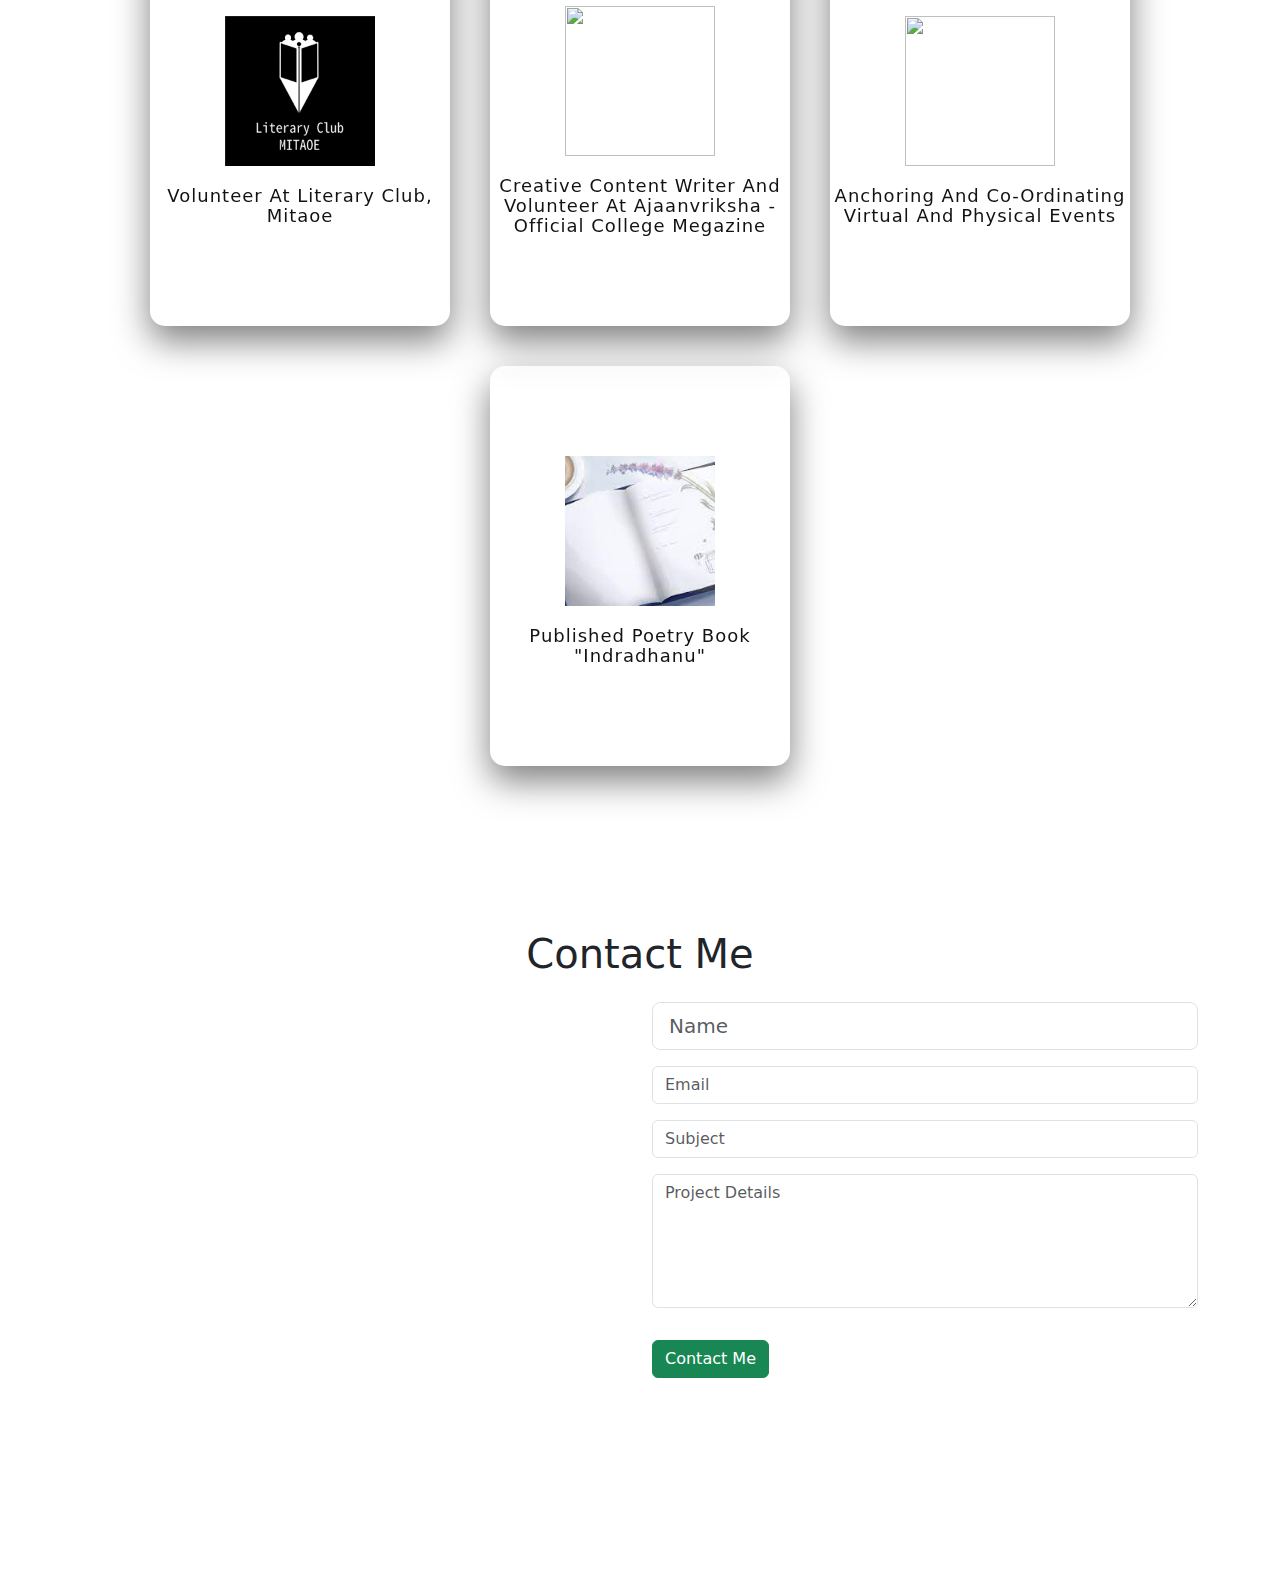
==== commit b165e4ce: "Update index.html" ====
--- a/portfolio_website_fcc-master/index.html
+++ b/portfolio_website_fcc-master/index.html
@@ -74,7 +74,7 @@
             <h1 class="text-center">About Me</h1>
             <div class="row mt-4">
                 <div class="col-lg-4">
-                    <img src="images\Divya_Chaudhari.jpg" class="imageAboutPage" alt="">
+                    <img src="images\divyablackbg.png" class="imageAboutPage" alt="">
                 </div>
 
                 <div class="col-lg-8">
@@ -703,4 +703,4 @@
 
 </body>
 
-</html>+</html>
